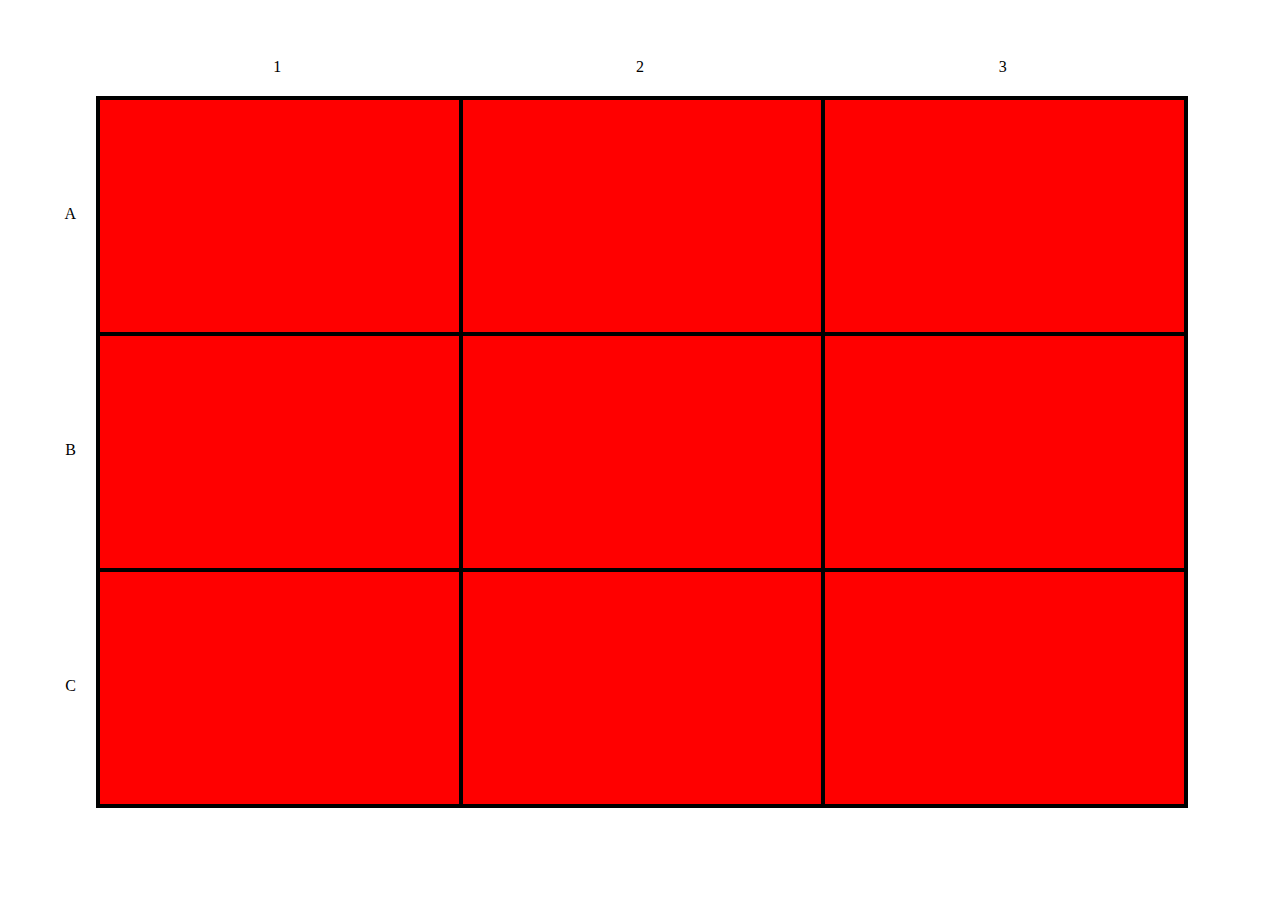
==== index.html @ 0e9c4a17 "Adicionei alguns ouvintes para casos de erro e de não reconhecimento" ====
<!DOCTYPE html>
<html lang="pt-BR">
<head>
    <meta charset="UTF-8">
    <meta name="viewport" content="width=device-width, initial-scale=1.0">
    <title>Jogo da Velha com comando de voz</title>
    <link rel="stylesheet" href="style.css">
    <script src="./scripts/reconhecimentoDeFala.js" defer></script>
    <script src="./scripts/main.js" defer></script>
</head>
<body>
    <header></header>
    <main>
        <section id="coluna-letras">
            <div class="letras">A</div>
            <div class="letras">B</div>
            <div class="letras">C</div>
        </section>
        <section id="coluna-numeros">
            <div class="numeros">1</div>
            <div class="numeros">2</div>
            <div class="numeros">3</div>
        </section>
        <section id="tabuleiro">
            <div class="campo" data-numero = "1"></div>
            <div class="campo" data-numero = "2"></div>
            <div class="campo" data-numero = "3"></div>
            <div class="campo" data-numero = "4"></div>
            <div class="campo" data-numero = "5"></div>
            <div class="campo" data-numero = "6"></div>
            <div class="campo" data-numero = "7"></div>
            <div class="campo" data-numero = "8"></div>
            <div class="campo" data-numero = "9"></div>
        </section>
    </main>
    <footer></footer>
</body>
</html>
---- style.css ----
*
{
    padding: 0;
    margin: 0;
}

body
{
    height: 100vh;
    width: 100vw;
}

main
{
    height: 100%;
    width: 100%;
    display: grid;
    grid-template-columns: 6rem auto auto 6rem;
    grid-template-rows: 6rem auto auto 6rem;
    position: relative;
}

#coluna-letras,#coluna-numeros
{
    height: 100%;
    width: 100%;
    display: grid;
    position: relative;
}

#coluna-letras
{
    grid-row: 2 / 4;
    grid-template-columns: 100%;
    grid-template-rows: auto auto auto;
}

.letras
{
    margin: auto 20px auto auto;
}

.numeros
{
    margin: auto auto 20px auto;
}

#coluna-numeros
{
    grid-column: 2 / 4;
    grid-template-columns: auto auto auto;
    grid-template-rows: 100%;
}


#tabuleiro
{
    grid-column-start: 2;
    grid-column-end: 4;
    grid-row-start: 2;
    grid-row-end: 4;
    height: 100%;
    width: 100%;
    display:grid;
    grid-template-columns: auto auto auto;
    grid-template-rows: auto auto auto;
    border: 2px solid black;
}

.campo
{
    background-color: red;
    border: 2px solid black;
    box-sizing: border-box;
    position: relative;
}

.centralizado
{
    position: absolute;
    top: 50%;
    left: 50%;
    transform: translate(-50%, -50%);
}
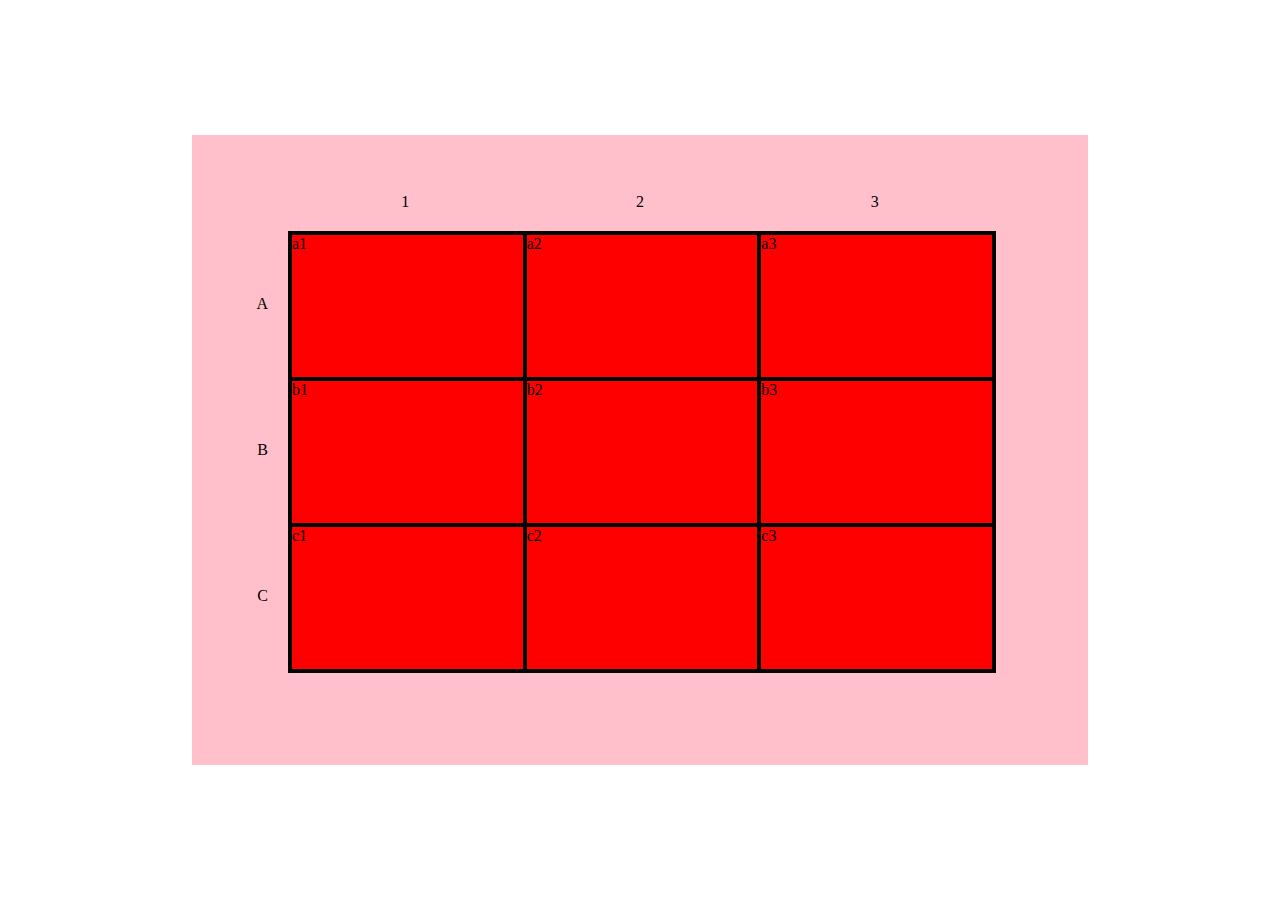
==== commit 0a4cd93c: "Estilização e reconhecimento de voz melhorados" ====
--- a/index.html
+++ b/index.html
@@ -22,15 +22,21 @@
             <div class="numeros">3</div>
         </section>
         <section id="tabuleiro">
-            <div class="campo" data-numero = "1"></div>
-            <div class="campo" data-numero = "2"></div>
-            <div class="campo" data-numero = "3"></div>
-            <div class="campo" data-numero = "4"></div>
-            <div class="campo" data-numero = "5"></div>
-            <div class="campo" data-numero = "6"></div>
-            <div class="campo" data-numero = "7"></div>
-            <div class="campo" data-numero = "8"></div>
-            <div class="campo" data-numero = "9"></div>
+            <div class="linha" data-numero = "1">
+                <div class="coluna">a1</div>
+                <div class="coluna">a2</div>
+                <div class="coluna">a3</div>
+            </div>
+            <div class="linha" data-numero = "2">
+                <div class="coluna">b1</div>
+                <div class="coluna">b2</div>
+                <div class="coluna">b3</div>
+            </div>
+            <div class="linha" data-numero = "3">
+                <div class="coluna">c1</div>
+                <div class="coluna">c2</div>
+                <div class="coluna">c3</div>
+            </div>
         </section>
     </main>
     <footer></footer>
--- a/style.css
+++ b/style.css
@@ -8,16 +8,35 @@
 {
     height: 100vh;
     width: 100vw;
+    display: flex;
+    justify-content: center;
+    align-items: center;
+    @media screen and (max-width:480px)
+    {
+        display: inline-block;
+        text-align: center;
+        font-size: 10px; 
+        font-weight: 600;
+    }
 }
 
 main
 {
-    height: 100%;
-    width: 100%;
+    background-color: pink;
+    height: 70%;
+    width: 70%;   
     display: grid;
     grid-template-columns: 6rem auto auto 6rem;
     grid-template-rows: 6rem auto auto 6rem;
     position: relative;
+
+    @media screen and (max-width:480px)
+    {
+        height: 100%;
+        width: 100%;  
+        grid-template-columns: 4rem auto auto 4rem;
+        grid-template-rows: 4rem auto auto 4rem;
+    }
 }
 
 #coluna-letras,#coluna-numeros
@@ -62,17 +81,23 @@
     height: 100%;
     width: 100%;
     display:grid;
-    grid-template-columns: auto auto auto;
+    grid-template-columns: auto;
     grid-template-rows: auto auto auto;
     border: 2px solid black;
 }
 
-.campo
+.linha
 {
     background-color: red;
-    border: 2px solid black;
     box-sizing: border-box;
     position: relative;
+    display: grid;
+    grid-template-columns: auto auto auto;
+}
+
+.coluna
+{
+    border: 2px solid black;
 }
 
 .centralizado
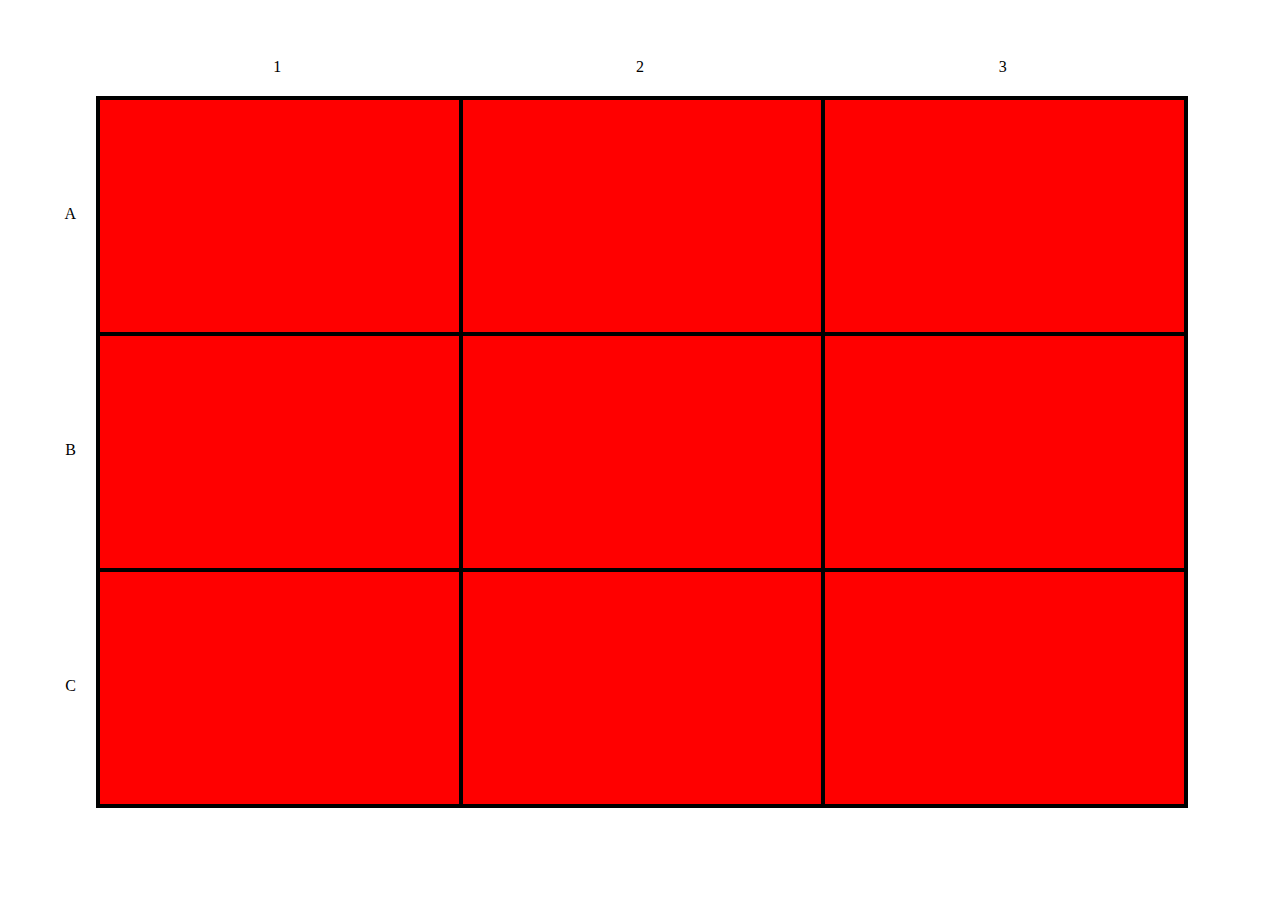
==== commit c372aa25: "Revert "Estilização e reconhecimento de voz melhorados"" ====
--- a/index.html
+++ b/index.html
@@ -22,21 +22,15 @@
             <div class="numeros">3</div>
         </section>
         <section id="tabuleiro">
-            <div class="linha" data-numero = "1">
-                <div class="coluna">a1</div>
-                <div class="coluna">a2</div>
-                <div class="coluna">a3</div>
-            </div>
-            <div class="linha" data-numero = "2">
-                <div class="coluna">b1</div>
-                <div class="coluna">b2</div>
-                <div class="coluna">b3</div>
-            </div>
-            <div class="linha" data-numero = "3">
-                <div class="coluna">c1</div>
-                <div class="coluna">c2</div>
-                <div class="coluna">c3</div>
-            </div>
+            <div class="campo" data-numero = "1"></div>
+            <div class="campo" data-numero = "2"></div>
+            <div class="campo" data-numero = "3"></div>
+            <div class="campo" data-numero = "4"></div>
+            <div class="campo" data-numero = "5"></div>
+            <div class="campo" data-numero = "6"></div>
+            <div class="campo" data-numero = "7"></div>
+            <div class="campo" data-numero = "8"></div>
+            <div class="campo" data-numero = "9"></div>
         </section>
     </main>
     <footer></footer>
--- a/style.css
+++ b/style.css
@@ -8,35 +8,16 @@
 {
     height: 100vh;
     width: 100vw;
-    display: flex;
-    justify-content: center;
-    align-items: center;
-    @media screen and (max-width:480px)
-    {
-        display: inline-block;
-        text-align: center;
-        font-size: 10px; 
-        font-weight: 600;
-    }
 }
 
 main
 {
-    background-color: pink;
-    height: 70%;
-    width: 70%;   
+    height: 100%;
+    width: 100%;
     display: grid;
     grid-template-columns: 6rem auto auto 6rem;
     grid-template-rows: 6rem auto auto 6rem;
     position: relative;
-
-    @media screen and (max-width:480px)
-    {
-        height: 100%;
-        width: 100%;  
-        grid-template-columns: 4rem auto auto 4rem;
-        grid-template-rows: 4rem auto auto 4rem;
-    }
 }
 
 #coluna-letras,#coluna-numeros
@@ -81,23 +62,17 @@
     height: 100%;
     width: 100%;
     display:grid;
-    grid-template-columns: auto;
+    grid-template-columns: auto auto auto;
     grid-template-rows: auto auto auto;
     border: 2px solid black;
 }
 
-.linha
+.campo
 {
     background-color: red;
+    border: 2px solid black;
     box-sizing: border-box;
     position: relative;
-    display: grid;
-    grid-template-columns: auto auto auto;
-}
-
-.coluna
-{
-    border: 2px solid black;
 }
 
 .centralizado
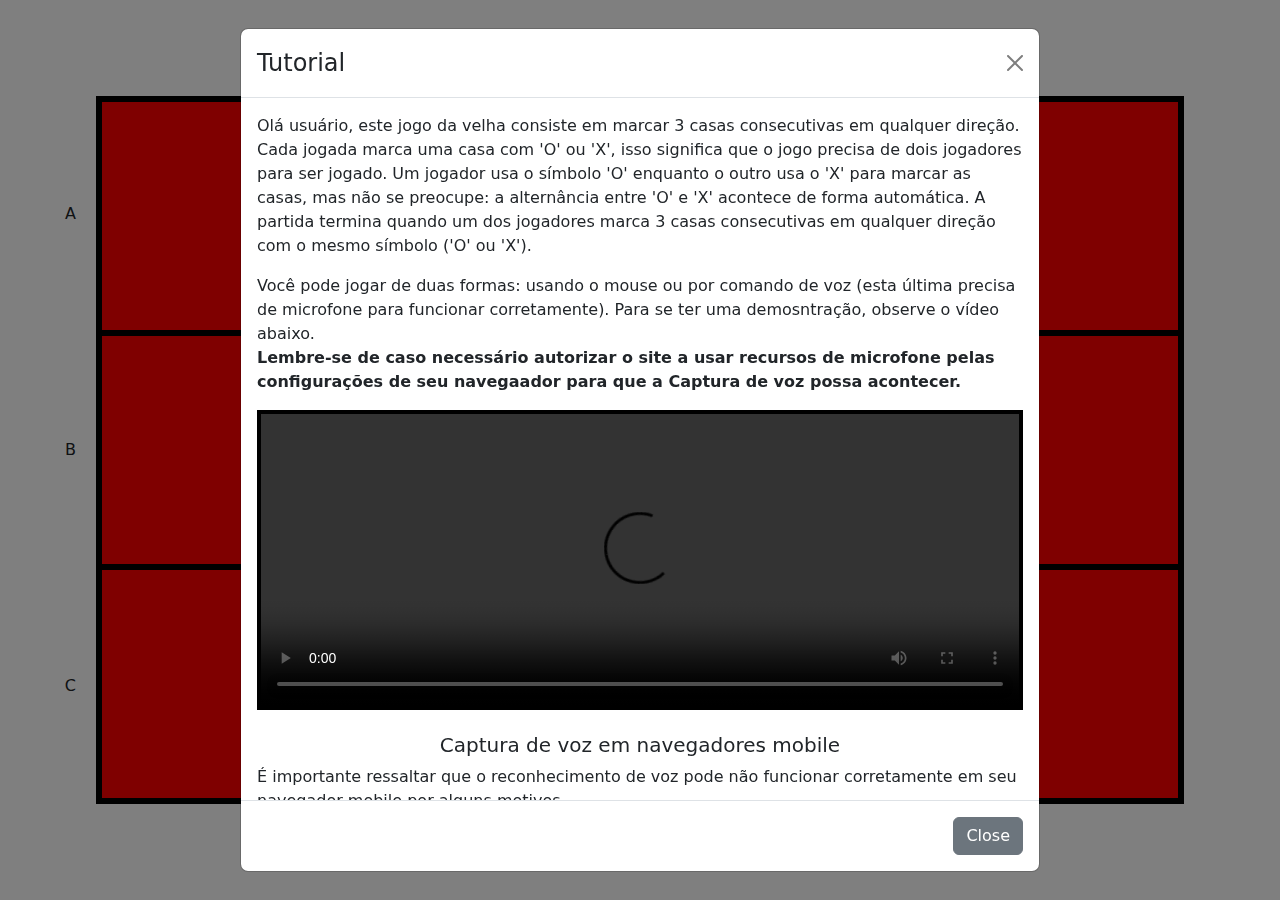
==== commit 8273dfb3: "Criei o modal de tutorial usando bootstrap 5.3" ====
--- a/index.html
+++ b/index.html
@@ -4,9 +4,15 @@
     <meta charset="UTF-8">
     <meta name="viewport" content="width=device-width, initial-scale=1.0">
     <title>Jogo da Velha com comando de voz</title>
+    <link href="https://cdn.jsdelivr.net/npm/bootstrap@5.3.3/dist/css/bootstrap.min.css" 
+        rel="stylesheet" integrity="sha384-QWTKZyjpPEjISv5WaRU9OFeRpok6YctnYmDr5pNlyT2bRjXh0JMhjY6hW+ALEwIH" crossorigin="anonymous">
     <link rel="stylesheet" href="style.css">
+    <script src="https://cdn.jsdelivr.net/npm/bootstrap@5.3.3/dist/js/bootstrap.bundle.min.js" 
+        integrity="sha384-YvpcrYf0tY3lHB60NNkmXc5s9fDVZLESaAA55NDzOxhy9GkcIdslK1eN7N6jIeHz" 
+        crossorigin="anonymous" defer></script>
     <script src="./scripts/reconhecimentoDeFala.js" defer></script>
     <script src="./scripts/main.js" defer></script>
+    <script src="./scripts/modais.js" defer></script>
 </head>
 <body>
     <header></header>
@@ -32,6 +38,55 @@
             <div class="campo" data-numero = "8"></div>
             <div class="campo" data-numero = "9"></div>
         </section>
+        <section>
+              
+            <!-- Modal -->
+            <div class="modal fade" id="tutorialBackdrop" data-bs-keyboard="false" tabindex="-1"aria-hidden="true">
+                <div class="modal-dialog modal-dialog-scrollable modal-dialog-centered modal-lg">
+                <div class="modal-content">
+                    <div class="modal-header">
+                    <h1 class="modal-title fs-4" id="tutorialBackdropLabel">Tutorial</h1>
+                    <button type="button" class="btn-close" data-bs-dismiss="modal" aria-label="Close"></button>
+                    </div>
+                    <div class="modal-body">
+                        <p>Olá usuário, este jogo da velha consiste em marcar 3 casas consecutivas em qualquer direção. Cada jogada marca uma casa com 'O' ou 'X', isso significa
+                            que o jogo precisa de dois jogadores para ser jogado. Um jogador usa o símbolo 'O' enquanto o outro usa o 'X' para marcar as casas, mas não se preocupe:
+                            a alternância entre 'O' e 'X' acontece de forma automática. A partida termina quando um dos jogadores marca 3 casas consecutivas em qualquer direção com
+                            o mesmo símbolo ('O' ou 'X'). 
+                        </p>
+                        <p>
+                            Você pode jogar de duas formas: usando o mouse ou por comando de voz (esta última precisa de microfone para funcionar corretamente).
+                            Para se ter uma demosntração, observe o vídeo abaixo.<br>
+                            <strong>Lembre-se de caso necessário autorizar o site a usar recursos de microfone pelas configurações de seu navegaador para que a Captura
+                                de voz possa acontecer.
+                            </strong>
+                        </p>
+                        <video class="modal-body__video-tutorial" src="./videos/Tutorial.mp4" type="video/mp4 " controls></video>
+                        <h2 class="fs-5 mt-3 text-center">Captura de voz em navegadores mobile</h2>
+                        <p>É importante ressaltar que o reconhecimento de voz pode não funcionar corretamente em seu navegador mobile por alguns motivos</p>
+                        <ul>
+                            <li>
+                                <strong>Suporte do navegador:</strong> nem todos os navegadores mobile são totalmente compatíveis com a tecnologia de voz, isso pode acarretar em
+                                    mal funcionamento do reconhecimento de voz. 
+                            </li>
+                            <li>
+                                <strong>Bloqueio do reconhecimento de voz pelo navegador:</strong> alguns navegadores mobile como o Chrome barram o reconhecimento de voz
+                                mesmo com autorização explícita do usuário.
+                            </li>
+                            <li>
+                                <strong>Recursos de hardware do smatphone:</strong> alguns smartphones possuem recurso de microfone e de processamento limitados, o que 
+                                também pode afetar o reconhecimento de voz.
+                            </li>
+                        </ul>
+                    </div>
+                    <div class="modal-footer">
+                    <button type="button" class="btn btn-secondary" data-bs-dismiss="modal">Close</button>
+                    <!-- <button type="button" class="btn btn-primary">Understood</button> -->
+                    </div>
+                </div>
+                </div>
+            </div>
+        </section>
     </main>
     <footer></footer>
 </body>
--- a/style.css
+++ b/style.css
@@ -64,13 +64,13 @@
     display:grid;
     grid-template-columns: auto auto auto;
     grid-template-rows: auto auto auto;
-    border: 2px solid black;
+    border: 3px solid black;
 }
 
-.campo
+.campo  
 {
     background-color: red;
-    border: 2px solid black;
+    border: 3px solid black;
     box-sizing: border-box;
     position: relative;
 }
@@ -81,4 +81,11 @@
     top: 50%;
     left: 50%;
     transform: translate(-50%, -50%);
+}
+
+.modal-body__video-tutorial
+{
+    width: 100%;
+    height: 300px;
+    border: 4px solid black;
 }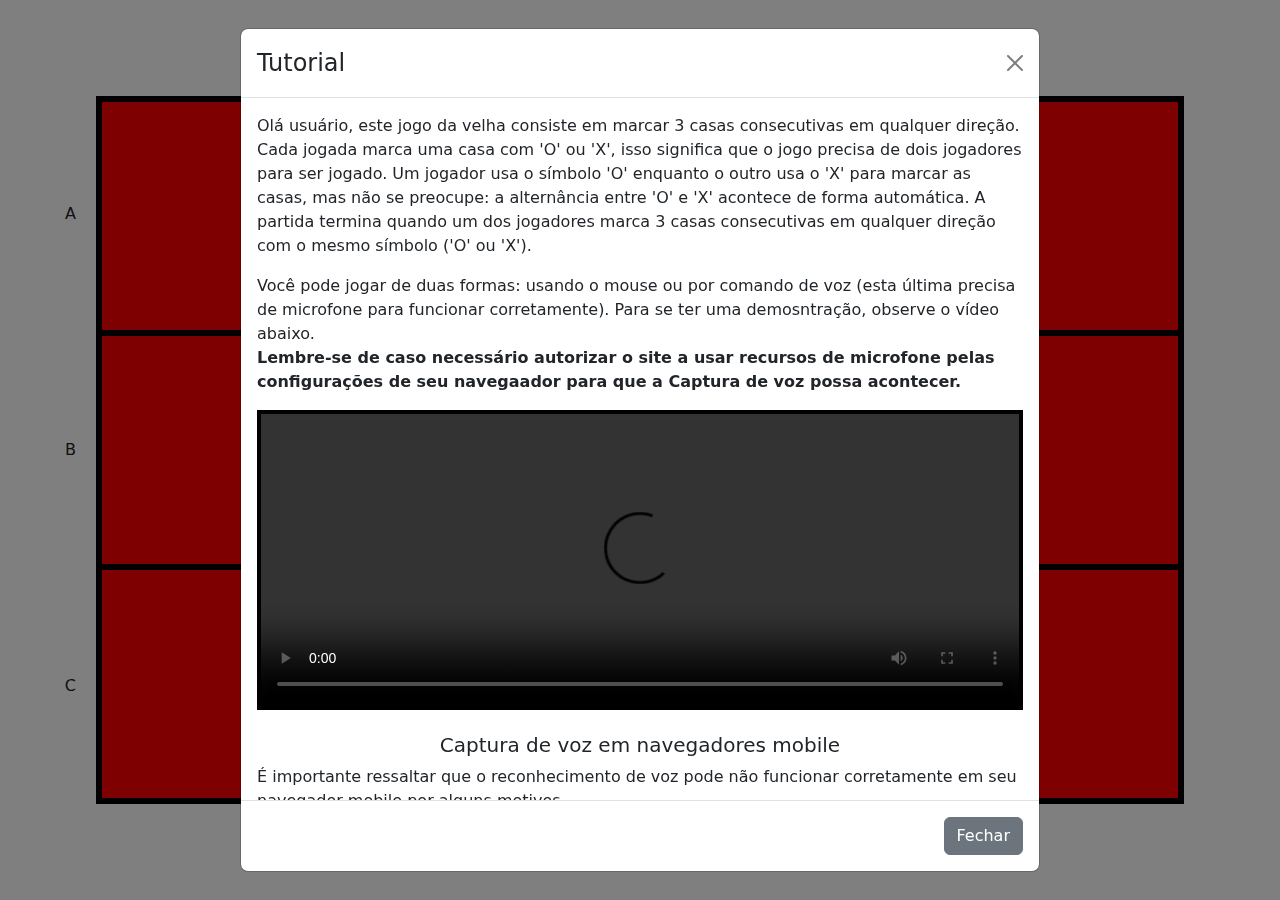
==== commit ec06483d: "Agora além de um modal de tutorial, a ponbtuação está sendo guardada em sessionStorage, quando um po" ====
--- a/index.html
+++ b/index.html
@@ -13,6 +13,7 @@
     <script src="./scripts/reconhecimentoDeFala.js" defer></script>
     <script src="./scripts/main.js" defer></script>
     <script src="./scripts/modais.js" defer></script>
+    <script src="./scripts/placar.js" defer></script>
 </head>
 <body>
     <header></header>
@@ -80,12 +81,31 @@
                         </ul>
                     </div>
                     <div class="modal-footer">
-                    <button type="button" class="btn btn-secondary" data-bs-dismiss="modal">Close</button>
+                    <button type="button" class="btn btn-secondary" data-bs-dismiss="modal">Fechar</button>
                     <!-- <button type="button" class="btn btn-primary">Understood</button> -->
                     </div>
                 </div>
                 </div>
             </div>
+
+            <!-- Modal -->
+            <div class="modal fade" id="placarModal" tabindex="-1" aria-labelledby="placarModalLabel" aria-hidden="true">
+                <div class="modal-dialog">
+                <div class="modal-content">
+                    <div class="modal-header">
+                    <h1 class="modal-title fs-5" id="placarModalLabel">Placar</h1>
+                    <button type="button" class="btn-close" data-bs-dismiss="modal" aria-label="Close"></button>
+                    </div>
+                    <div class="modal-body">
+                        X e O
+                    </div>
+                    <div class="modal-footer">
+                    <button type="button" class="btn btn-secondary" data-bs-dismiss="modal">Close</button>
+                    </div>
+                </div>
+                </div>
+            </div>
+
         </section>
     </main>
     <footer></footer>
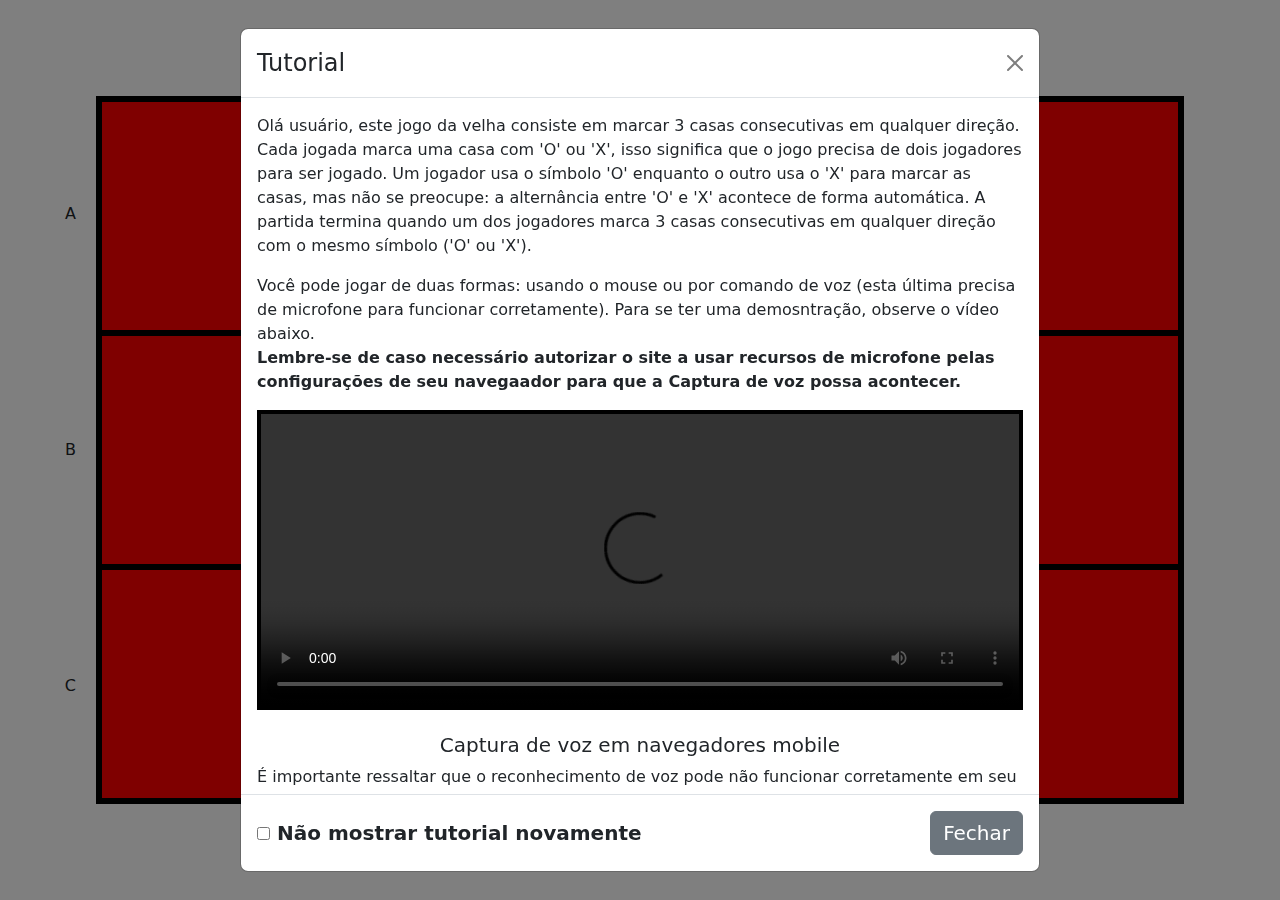
==== commit a8119760: "Funcionalidades aparentemente prontas, placar funcionando, tutorial funcionando, checkbox de 'Não mo" ====
--- a/index.html
+++ b/index.html
@@ -81,7 +81,11 @@
                         </ul>
                     </div>
                     <div class="modal-footer">
-                    <button type="button" class="btn btn-secondary" data-bs-dismiss="modal">Fechar</button>
+                        <form class="fw-bold fs-5">
+                            <input type="checkbox" id="checkbox-tutorial">
+                            <label for="checkbox-tutorial">Não mostrar tutorial novamente</label>
+                        </form>
+                    <button type="button" class="btn btn-secondary fs-5" data-bs-dismiss="modal">Fechar</button>
                     <!-- <button type="button" class="btn btn-primary">Understood</button> -->
                     </div>
                 </div>
@@ -97,10 +101,19 @@
                     <button type="button" class="btn-close" data-bs-dismiss="modal" aria-label="Close"></button>
                     </div>
                     <div class="modal-body">
-                        X e O
+                        <div class="d-flex justify-content-evenly align-items-center">
+                            <div class="d-flex flex-column align-items-center justify-content-center">
+                                <h2>O</h2>
+                                <strong class="fs-2" id="pontuacao-o">0</strong>
+                            </div>
+                            <div class="d-flex flex-column align-items-center justify-content-center">
+                                <h2>X</h2>
+                                <strong class="fs-2" id="pontuacao-x">0</strong>
+                            </div>
+                        </div>
                     </div>
                     <div class="modal-footer">
-                    <button type="button" class="btn btn-secondary" data-bs-dismiss="modal">Close</button>
+                    <button type="button" class="btn btn-secondary" data-bs-dismiss="modal">Fechar</button>
                     </div>
                 </div>
                 </div>
--- a/style.css
+++ b/style.css
@@ -88,4 +88,9 @@
     width: 100%;
     height: 300px;
     border: 4px solid black;
+}
+
+.modal-footer
+{
+    justify-content: space-between;
 }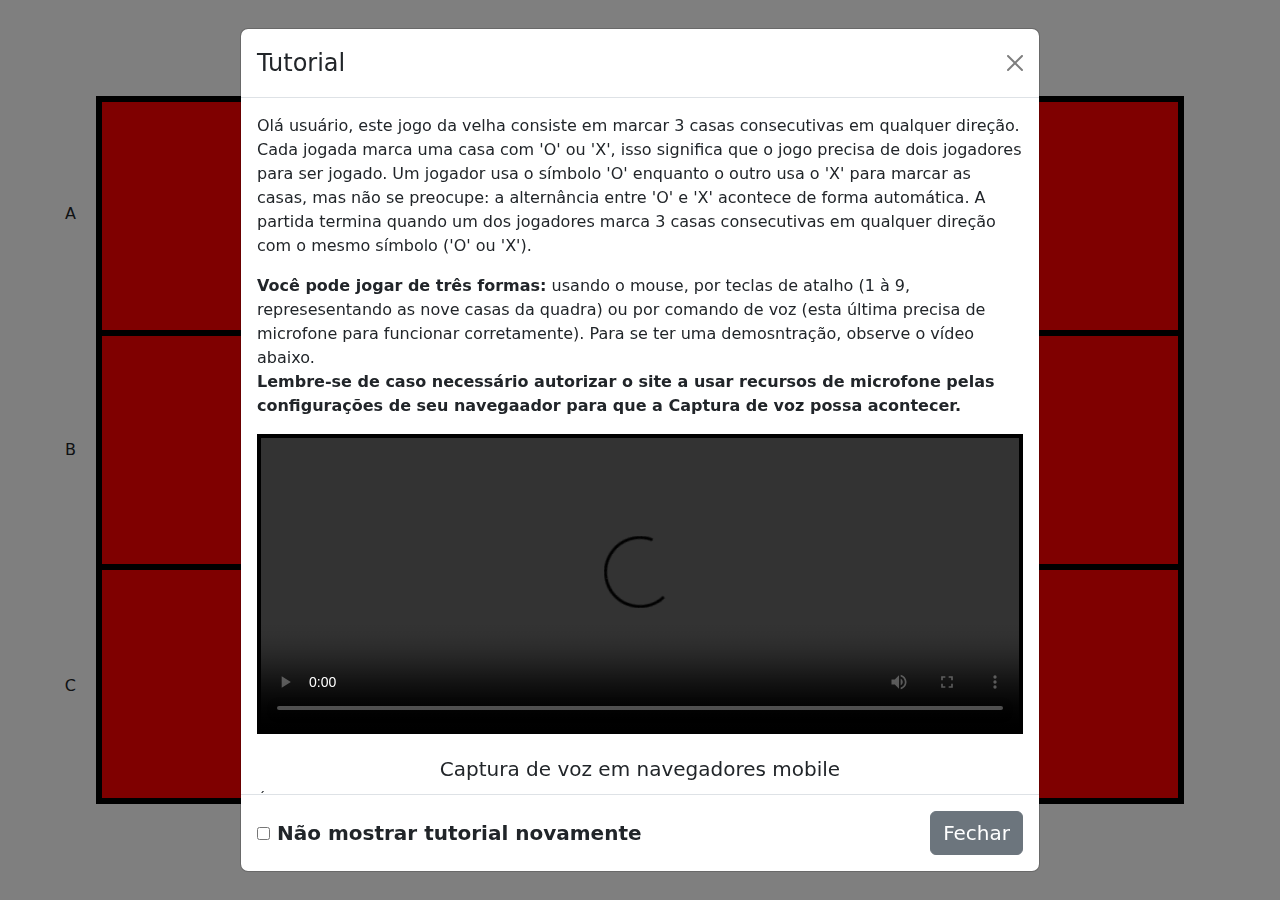
==== commit af34d57e: "Responsivo, teclas de atalho de 1 à 9 representando as 9 casas da quadra" ====
--- a/index.html
+++ b/index.html
@@ -56,7 +56,7 @@
                             o mesmo símbolo ('O' ou 'X'). 
                         </p>
                         <p>
-                            Você pode jogar de duas formas: usando o mouse ou por comando de voz (esta última precisa de microfone para funcionar corretamente).
+                            <strong>Você pode jogar de três formas:</strong> usando o mouse, por teclas de atalho (1 à 9, represesentando as nove casas da quadra) ou por comando de voz (esta última precisa de microfone para funcionar corretamente).
                             Para se ter uma demosntração, observe o vídeo abaixo.<br>
                             <strong>Lembre-se de caso necessário autorizar o site a usar recursos de microfone pelas configurações de seu navegaador para que a Captura
                                 de voz possa acontecer.
--- a/style.css
+++ b/style.css
@@ -18,6 +18,12 @@
     grid-template-columns: 6rem auto auto 6rem;
     grid-template-rows: 6rem auto auto 6rem;
     position: relative;
+
+    @media screen and (max-width: 480px)
+    {
+        grid-template-columns: 3rem auto auto 3rem;
+        grid-template-rows: 3rem auto auto 3rem;
+    }
 }
 
 #coluna-letras,#coluna-numeros
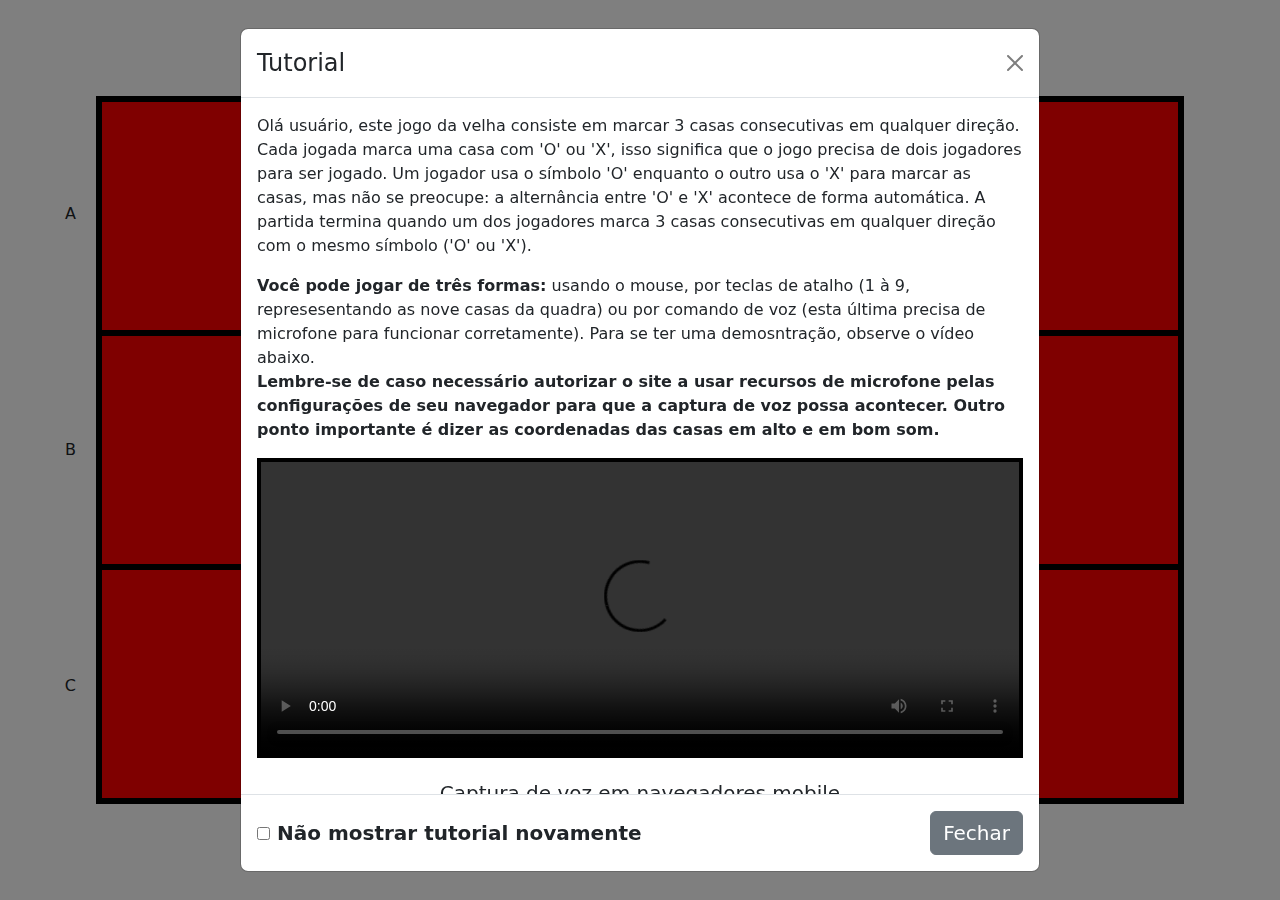
==== commit b7fe305a: "Projeto finalizado com suscesso" ====
--- a/index.html
+++ b/index.html
@@ -58,8 +58,8 @@
                         <p>
                             <strong>Você pode jogar de três formas:</strong> usando o mouse, por teclas de atalho (1 à 9, represesentando as nove casas da quadra) ou por comando de voz (esta última precisa de microfone para funcionar corretamente).
                             Para se ter uma demosntração, observe o vídeo abaixo.<br>
-                            <strong>Lembre-se de caso necessário autorizar o site a usar recursos de microfone pelas configurações de seu navegaador para que a Captura
-                                de voz possa acontecer.
+                            <strong>Lembre-se de caso necessário autorizar o site a usar recursos de microfone pelas configurações de seu navegador para que a captura
+                                de voz possa acontecer. Outro ponto importante é dizer as coordenadas das casas em alto e em bom som.
                             </strong>
                         </p>
                         <video class="modal-body__video-tutorial" src="./videos/Tutorial.mp4" type="video/mp4 " controls></video>
